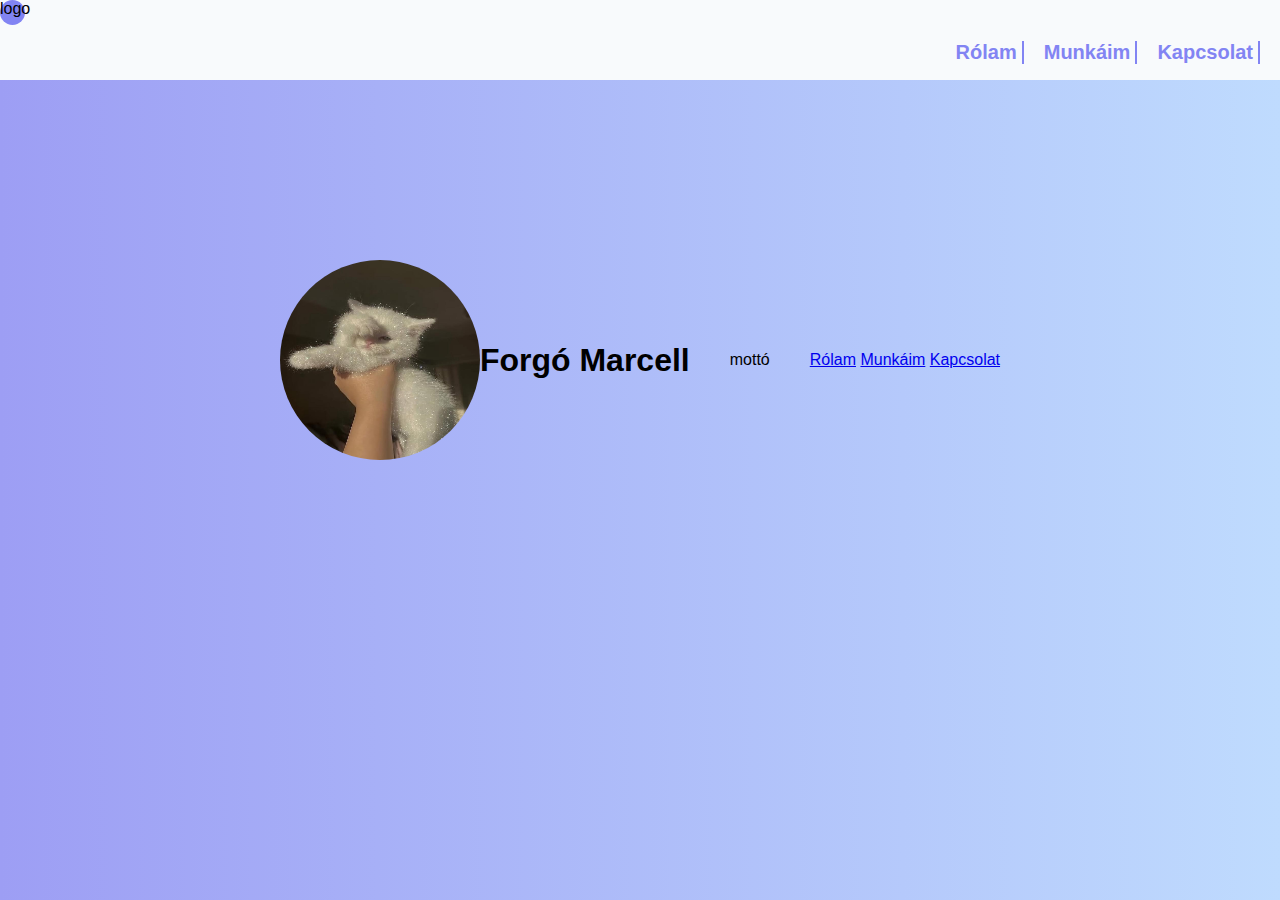
==== portfolio_forras.html @ 94f9a4eb "first commit" ====
<!DOCTYPE html>
<html lang="en">
<head>
    <meta charset="UTF-8">
    <meta name="viewport" content="width=device-width, initial-scale=1.0">
    <title>Portfolió</title>
    <link rel="stylesheet" href="style.css">
</head>
<body>
    <div class="container">
        <nav>
            <div class="logo" >logo</div>
            <ul>
                <li><a class="headAnch" href="#about">Rólam</a></li>
                <li><a class="headAnch" href="#work">Munkáim</a></li>
                <li><a class="headAnch" href="#contact">Kapcsolat</a></li>
            </ul>
        </nav>
    
        <!--hero section-->
        <section class="mainContent">  
            <img src="0.jpg" class="pfp" alt="saját fotó">  
            <h1>Forgó Marcell</h1>
            <blockquote>mottó</blockquote>
            <div >
                <a href="#work" class="btn">Rólam</a>
                <a href="#work" class="btn">Munkáim</a>
                <a href="#work" class="btn">Kapcsolat</a>
            </div>     
        </section>
    </div>
</body>
</html>
---- style.css ----
*{
    box-sizing: border-box;
    font-family: sans-serif;
}
body{
    margin: 0;
    padding: 0;
    background-image: linear-gradient(to right, rgb(157, 158, 244), rgb(191, 219, 254)); /* from-indigo-500, via-indigo-200, to-indigo-700 */
    background-repeat: no-repeat;
    min-height: 100vh;
}
nav{
    position: fixed;
    top: 0;
    width: 100%;
    background-color: rgb(248, 250, 252);
}

.log{
    width: 20%;
    display: flex;
}

ul{
    background: rgb(248, 250, 252);
    width: 100vw;
    display: flex;
    flex-direction: row;
    flex-wrap: wrap;
    gap: 20px;
    padding-right: 20px;
    justify-content: flex-end;
}

li{
    list-style: none;
    display: flex;
    
}

.headAnch{
    border-right: 2px solid rgb(130, 132, 243);
    padding-right: 5px;
    font-size: 20px;
    text-decoration: none;
    color: rgb(130, 132, 243);
    font-weight: bold;
}

.headAnch:hover{
    color: rgb(104, 106, 240);
    transition: 0.25s;
    transform: scale(1.15);
    text-decoration: underline;
}

.logo{
    background-color: rgb(130, 132, 243);
    border-radius: 50%;
    height: 25px;
    width: 25px;
    margin: auto 0px auto 0px;
}

.mainContent{
    display: flex;
    align-items: center;
    justify-content: center;
    min-height: 80vh;
}

.pfp{
    height: 200px;
    width: 200px;
    border-radius: 50%;
    background-repeat: no-repeat;
    background-size: cover;
    background-position: center;
}
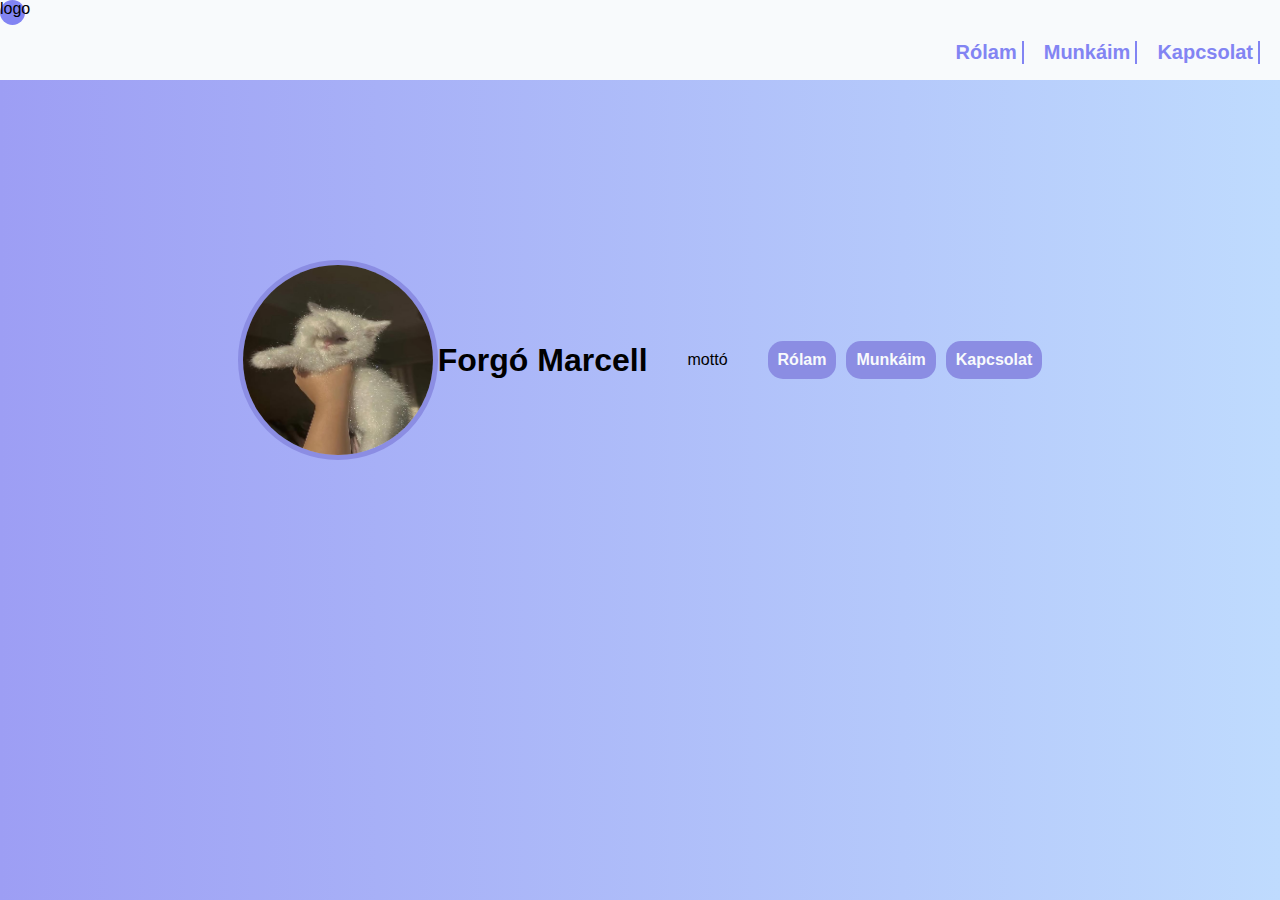
==== commit 99c7340f: "buttons updated" ====
--- a/portfolio_forras.html
+++ b/portfolio_forras.html
@@ -22,7 +22,7 @@
             <img src="0.jpg" class="pfp" alt="saját fotó">  
             <h1>Forgó Marcell</h1>
             <blockquote>mottó</blockquote>
-            <div >
+            <div class="btnHolder">
                 <a href="#work" class="btn">Rólam</a>
                 <a href="#work" class="btn">Munkáim</a>
                 <a href="#work" class="btn">Kapcsolat</a>
--- a/style.css
+++ b/style.css
@@ -50,7 +50,7 @@
 .headAnch:hover{
     color: rgb(104, 106, 240);
     transition: 0.25s;
-    transform: scale(1.15);
+    transform: scale(1.20);
     text-decoration: underline;
 }
 
@@ -70,10 +70,37 @@
 }
 
 .pfp{
-    height: 200px;
-    width: 200px;
+    min-height: 200px;
+    min-width: 200px;
+    max-height: 200px;
+    max-width: 200px;
     border-radius: 50%;
     background-repeat: no-repeat;
     background-size: cover;
     background-position: center;
+    border: 5px solid rgb(139, 141, 227);
+}
+
+.btnHolder{
+    display: flex;
+    gap: 10px;
+}
+
+.btn{
+    background-color: rgb(139, 141, 227);
+    padding: 10px;
+    border-radius: 15px;
+    text-decoration: none;
+    font-weight: bold;
+    color: rgb(248, 250, 252);
+    display: block;
+}
+
+.btn:hover{
+    background-color: #fff;
+    text-decoration: underline;
+    color: rgb(130, 132, 243);
+    transition: 0.25s;
+    transform: scale(1.2);
+    
 }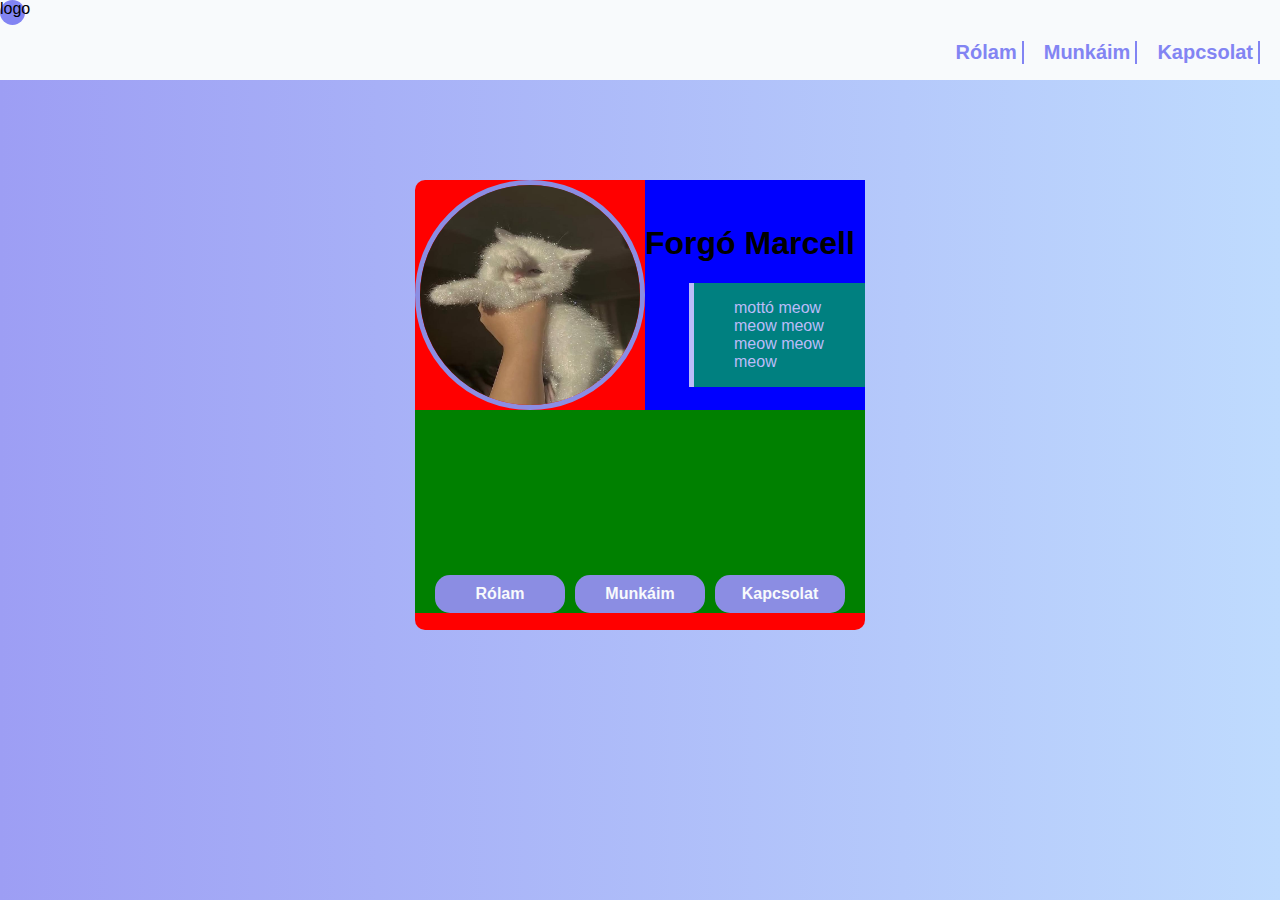
==== commit 90b3e526: "profile and buttons updated" ====
--- a/portfolio_forras.html
+++ b/portfolio_forras.html
@@ -18,15 +18,27 @@
         </nav>
     
         <!--hero section-->
-        <section class="mainContent">  
-            <img src="0.jpg" class="pfp" alt="saját fotó">  
-            <h1>Forgó Marcell</h1>
-            <blockquote>mottó</blockquote>
-            <div class="btnHolder">
-                <a href="#work" class="btn">Rólam</a>
-                <a href="#work" class="btn">Munkáim</a>
-                <a href="#work" class="btn">Kapcsolat</a>
-            </div>     
+        <section class="mainContent"> 
+            <div class="homeContainer">
+                <div class="hcTop">
+                    <div class="hc1">
+                        <img src="0.jpg" class="pfp" alt="saját fotó">  
+                    </div>
+                    <div class="hc2">
+                        <h1>Forgó Marcell</h1>
+                        <div class="motto">
+                            <blockquote>mottó meow meow meow meow meow meow</blockquote>
+
+                        </div>
+                    </div>
+                    <div class="btnHolder">
+                        <a href="#work" class="btn">Rólam</a>
+                        <a href="#work" class="btn">Munkáim</a>
+                        <a href="#work" class="btn">Kapcsolat</a>
+                    </div> 
+                </div>
+            </div> 
+    
         </section>
     </div>
 </body>
--- a/style.css
+++ b/style.css
@@ -66,14 +66,14 @@
     display: flex;
     align-items: center;
     justify-content: center;
-    min-height: 80vh;
+    min-height: 90vh;
 }
 
 .pfp{
-    min-height: 200px;
-    min-width: 200px;
-    max-height: 200px;
-    max-width: 200px;
+    min-height: 230px;
+    min-width: 230px;
+    max-height: 230px;
+    max-width: 230px;
     border-radius: 50%;
     background-repeat: no-repeat;
     background-size: cover;
@@ -84,6 +84,12 @@
 .btnHolder{
     display: flex;
     gap: 10px;
+    background-color: green;
+    width: 100%;
+    align-items: end;
+    justify-content: center;
+    height: 150%;
+    flex-wrap: wrap;
 }
 
 .btn{
@@ -94,6 +100,8 @@
     font-weight: bold;
     color: rgb(248, 250, 252);
     display: block;
+    width: 130px;
+    text-align: center;
 }
 
 .btn:hover{
@@ -103,4 +111,50 @@
     transition: 0.25s;
     transform: scale(1.2);
     
+}
+
+.homeContainer{
+    background-color: red;
+    display: flex;
+    flex-direction: column;
+    gap: 5px;
+    height: 450px;
+    width: 450px;
+    border-radius: 10px;
+
+}
+
+
+.hcTop{
+    display: flex;
+    height: 30%;
+    flex-wrap: wrap;
+    width: 100%;
+}
+
+.hc1{
+    flex: 1;
+    display: flex;
+    align-items: center;
+    justify-content: center;
+}
+
+.hc2{
+    flex: 1;
+    display: flex;
+    flex-direction: column;
+    justify-content: center;
+    background-color: blue;
+    
+}
+
+.motto{
+    background-color: teal;
+    display: flex;
+    align-items: end;
+    justify-content: end;
+    width: 80%;
+    align-self: flex-end;
+    border-left:rgb(187, 188, 248) 5px solid;
+    color: rgb(187, 188, 248);
 }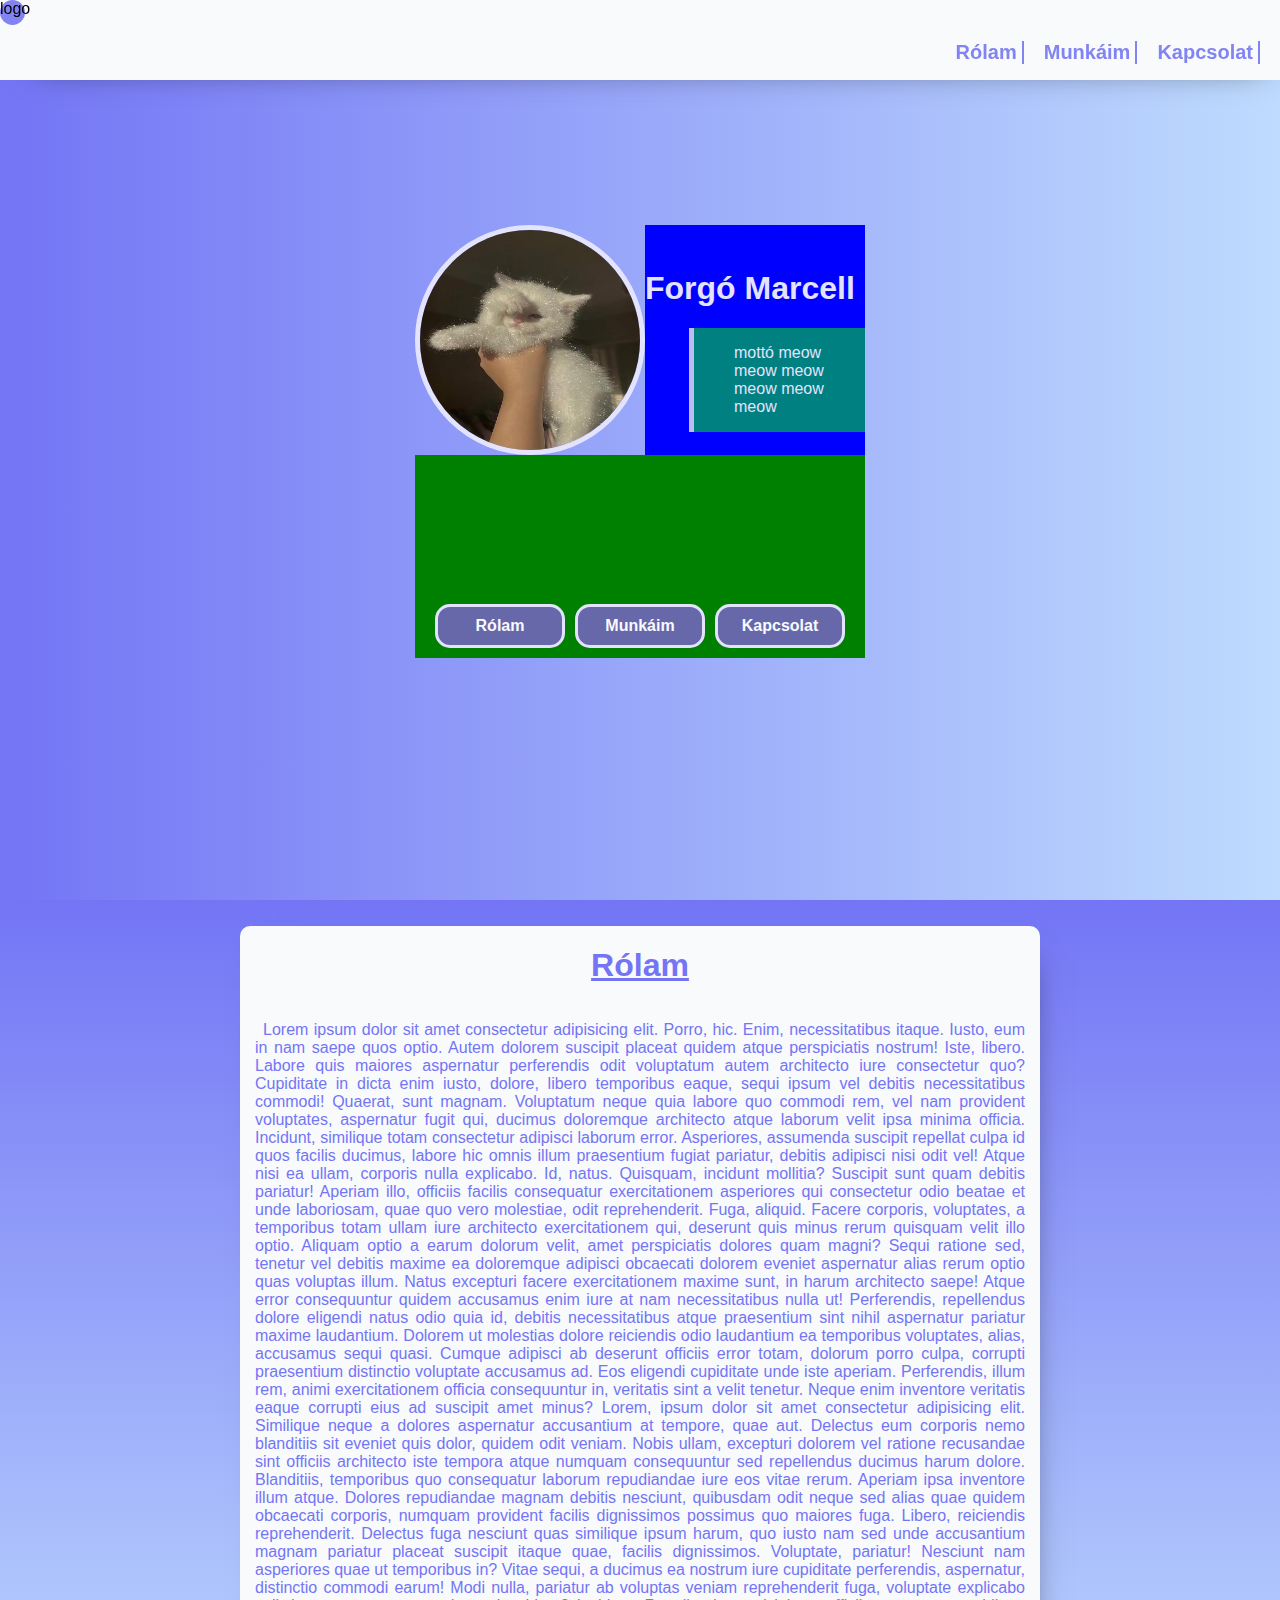
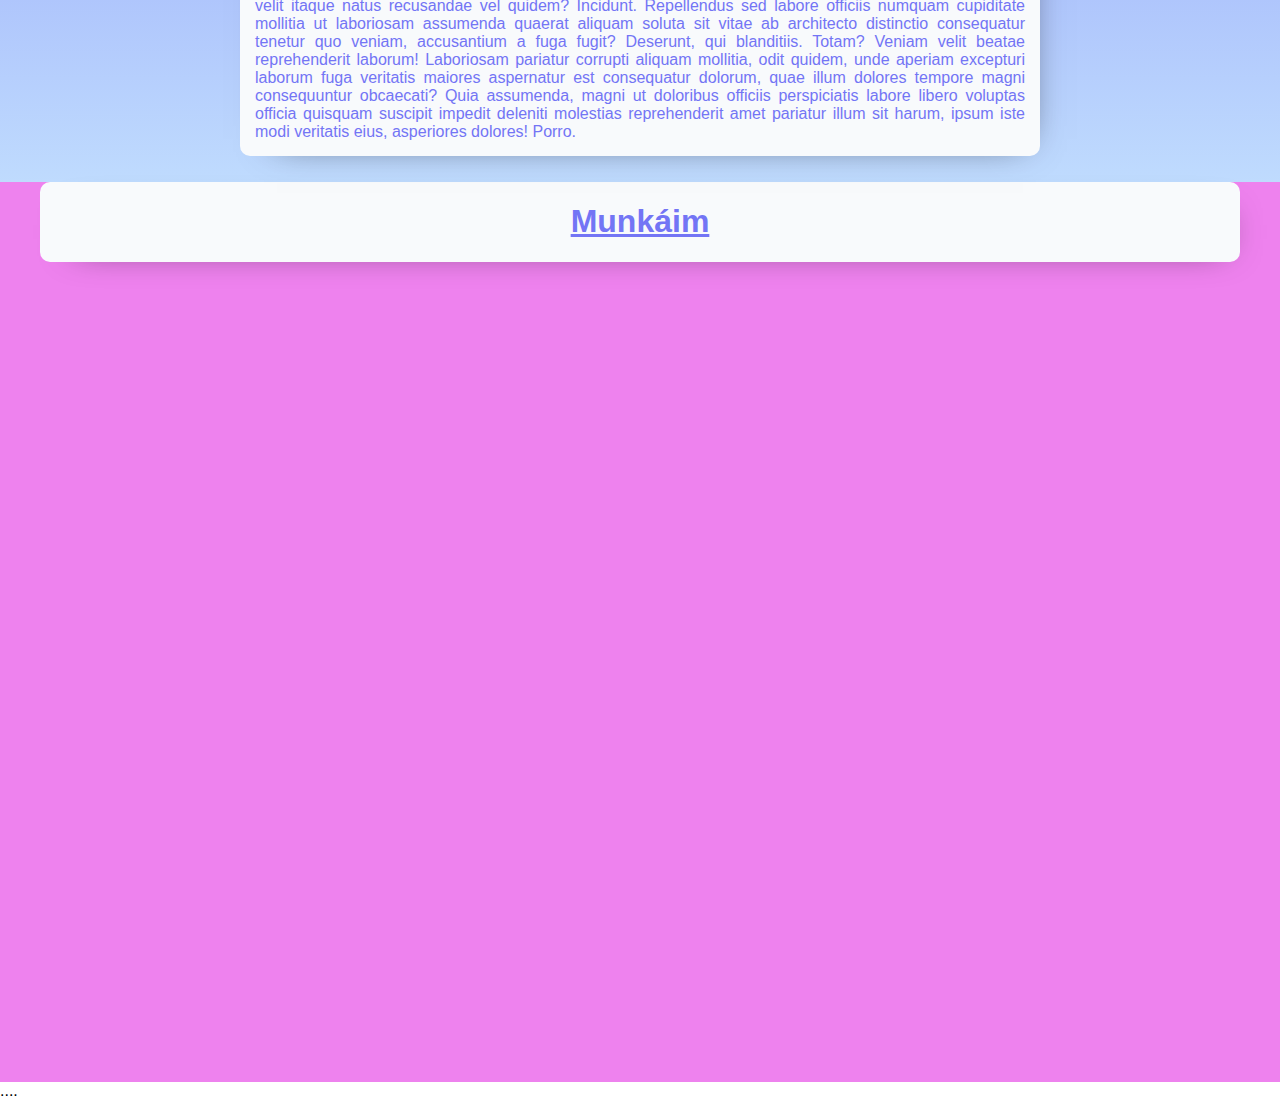
==== commit c9883c3a: "hero section updated, main script written" ====
--- a/portfolio_forras.html
+++ b/portfolio_forras.html
@@ -5,16 +5,18 @@
     <meta name="viewport" content="width=device-width, initial-scale=1.0">
     <title>Portfolió</title>
     <link rel="stylesheet" href="style.css">
+    <script src="getData.js"></script>
+    <script src="main.js"></script>
 </head>
 <body>
     <div class="container">
         <nav>
             <div class="logo" >logo</div>
-            <ul>
-                <li><a class="headAnch" href="#about">Rólam</a></li>
-                <li><a class="headAnch" href="#work">Munkáim</a></li>
-                <li><a class="headAnch" href="#contact">Kapcsolat</a></li>
-            </ul>
+            <ol class="headUl">
+                <li class="headAnchli"><a class="headAnch" href="#about">Rólam</a></li>
+                <li class="headAnchli"><a class="headAnch" href="#work">Munkáim</a></li>
+                <li class="headAnchli"><a class="headAnch" href="#contact">Kapcsolat</a></li>
+            </ol>
         </nav>
     
         <!--hero section-->
@@ -32,14 +34,58 @@
                         </div>
                     </div>
                     <div class="btnHolder">
-                        <a href="#work" class="btn">Rólam</a>
+                        <a href="#about" class="btn">Rólam</a>
                         <a href="#work" class="btn">Munkáim</a>
                         <a href="#work" class="btn">Kapcsolat</a>
                     </div> 
                 </div>
             </div> 
+        </section>
+        		
+		 <!--about section-->
+         <section id="about">
+            <div class="aboutHolder">
+            <div class="aboutTop">
+                <h1>Rólam</h1>
+            </div>
+            <div class="aboutContent">
+                Lorem ipsum dolor sit amet consectetur adipisicing elit. Porro, hic. Enim, necessitatibus itaque. Iusto, eum in nam saepe quos optio. Autem dolorem suscipit placeat quidem atque perspiciatis nostrum! Iste, libero.
+                Labore quis maiores aspernatur perferendis odit voluptatum autem architecto iure consectetur quo? Cupiditate in dicta enim iusto, dolore, libero temporibus eaque, sequi ipsum vel debitis necessitatibus commodi! Quaerat, sunt magnam.
+                Voluptatum neque quia labore quo commodi rem, vel nam provident voluptates, aspernatur fugit qui, ducimus doloremque architecto atque laborum velit ipsa minima officia. Incidunt, similique totam consectetur adipisci laborum error.
+                Asperiores, assumenda suscipit repellat culpa id quos facilis ducimus, labore hic omnis illum praesentium fugiat pariatur, debitis adipisci nisi odit vel! Atque nisi ea ullam, corporis nulla explicabo. Id, natus.
+                Quisquam, incidunt mollitia? Suscipit sunt quam debitis pariatur! Aperiam illo, officiis facilis consequatur exercitationem asperiores qui consectetur odio beatae et unde laboriosam, quae quo vero molestiae, odit reprehenderit. Fuga, aliquid.
+                Facere corporis, voluptates, a temporibus totam ullam iure architecto exercitationem qui, deserunt quis minus rerum quisquam velit illo optio. Aliquam optio a earum dolorum velit, amet perspiciatis dolores quam magni?
+                Sequi ratione sed, tenetur vel debitis maxime ea doloremque adipisci obcaecati dolorem eveniet aspernatur alias rerum optio quas voluptas illum. Natus excepturi facere exercitationem maxime sunt, in harum architecto saepe!
+                Atque error consequuntur quidem accusamus enim iure at nam necessitatibus nulla ut! Perferendis, repellendus dolore eligendi natus odio quia id, debitis necessitatibus atque praesentium sint nihil aspernatur pariatur maxime laudantium.
+                Dolorem ut molestias dolore reiciendis odio laudantium ea temporibus voluptates, alias, accusamus sequi quasi. Cumque adipisci ab deserunt officiis error totam, dolorum porro culpa, corrupti praesentium distinctio voluptate accusamus ad.
+                Eos eligendi cupiditate unde iste aperiam. Perferendis, illum rem, animi exercitationem officia consequuntur in, veritatis sint a velit tenetur. Neque enim inventore veritatis eaque corrupti eius ad suscipit amet minus?
+                Lorem, ipsum dolor sit amet consectetur adipisicing elit. Similique neque a dolores aspernatur accusantium at tempore, quae aut. Delectus eum corporis nemo blanditiis sit eveniet quis dolor, quidem odit veniam.
+                Nobis ullam, excepturi dolorem vel ratione recusandae sint officiis architecto iste tempora atque numquam consequuntur sed repellendus ducimus harum dolore. Blanditiis, temporibus quo consequatur laborum repudiandae iure eos vitae rerum.
+                Aperiam ipsa inventore illum atque. Dolores repudiandae magnam debitis nesciunt, quibusdam odit neque sed alias quae quidem obcaecati corporis, numquam provident facilis dignissimos possimus quo maiores fuga. Libero, reiciendis reprehenderit.
+                Delectus fuga nesciunt quas similique ipsum harum, quo iusto nam sed unde accusantium magnam pariatur placeat suscipit itaque quae, facilis dignissimos. Voluptate, pariatur! Nesciunt nam asperiores quae ut temporibus in?
+                Vitae sequi, a ducimus ea nostrum iure cupiditate perferendis, aspernatur, distinctio commodi earum! Modi nulla, pariatur ab voluptas veniam reprehenderit fuga, voluptate explicabo velit itaque natus recusandae vel quidem? Incidunt.
+                Repellendus sed labore officiis numquam cupiditate mollitia ut laboriosam assumenda quaerat aliquam soluta sit vitae ab architecto distinctio consequatur tenetur quo veniam, accusantium a fuga fugit? Deserunt, qui blanditiis. Totam?
+                Veniam velit beatae reprehenderit laborum! Laboriosam pariatur corrupti aliquam mollitia, odit quidem, unde aperiam excepturi laborum fuga veritatis maiores aspernatur est consequatur dolorum, quae illum dolores tempore magni consequuntur obcaecati?
+                Quia assumenda, magni ut doloribus officiis perspiciatis labore libero voluptas officia quisquam suscipit impedit deleniti molestias reprehenderit amet pariatur illum sit harum, ipsum iste modi veritatis eius, asperiores dolores! Porro.
+            </div>
+        </div>    
+        </section>
+        
+        <!--work section-->
+        <section id="work"> 
+            <div class="workHolder">
+                <div class="workTop">
+                    <h1>Munkáim</h1>
+                </div>
+
+            </div>
+        </section>
+        
+        <!--contact section-->
+        <section id="contact"> 
+                ....
+        </section>
     
-        </section>
     </div>
 </body>
 </html>--- a/style.css
+++ b/style.css
@@ -5,7 +5,6 @@
 body{
     margin: 0;
     padding: 0;
-    background-image: linear-gradient(to right, rgb(157, 158, 244), rgb(191, 219, 254)); /* from-indigo-500, via-indigo-200, to-indigo-700 */
     background-repeat: no-repeat;
     min-height: 100vh;
 }
@@ -14,6 +13,9 @@
     top: 0;
     width: 100%;
     background-color: rgb(248, 250, 252);
+    -webkit-box-shadow: 10px 10px 36px -27px rgba(0,0,0,0.75);
+-moz-box-shadow: 10px 10px 36px -27px rgba(0,0,0,0.75);
+box-shadow: 10px 10px 36px -27px rgba(0,0,0,0.75);
 }
 
 .log{
@@ -21,7 +23,7 @@
     display: flex;
 }
 
-ul{
+ol{
     background: rgb(248, 250, 252);
     width: 100vw;
     display: flex;
@@ -32,7 +34,7 @@
     justify-content: flex-end;
 }
 
-li{
+.headAnchli{
     list-style: none;
     display: flex;
     
@@ -45,6 +47,9 @@
     text-decoration: none;
     color: rgb(130, 132, 243);
     font-weight: bold;
+    list-style: none;
+    display: flex;
+    
 }
 
 .headAnch:hover{
@@ -66,7 +71,8 @@
     display: flex;
     align-items: center;
     justify-content: center;
-    min-height: 90vh;
+    min-height: 100vh;
+    background-image: linear-gradient(to right, rgb(115, 117, 245), rgb(191, 219, 254)); /* from-indigo-500, via-indigo-200, to-indigo-700 */
 }
 
 .pfp{
@@ -78,13 +84,14 @@
     background-repeat: no-repeat;
     background-size: cover;
     background-position: center;
-    border: 5px solid rgb(139, 141, 227);
+    border: 5px solid rgb(227, 227, 254);
 }
 
 .btnHolder{
     display: flex;
     gap: 10px;
     background-color: green;
+    padding-bottom: 10px;
     width: 100%;
     align-items: end;
     justify-content: center;
@@ -93,7 +100,7 @@
 }
 
 .btn{
-    background-color: rgb(139, 141, 227);
+    background-color: rgb(103, 104, 170);
     padding: 10px;
     border-radius: 15px;
     text-decoration: none;
@@ -102,19 +109,19 @@
     display: block;
     width: 130px;
     text-align: center;
+    border: 3px solid rgb(227, 227, 254);
 }
 
 .btn:hover{
-    background-color: #fff;
+    background-color: rgb(227, 227, 254);
     text-decoration: underline;
     color: rgb(130, 132, 243);
     transition: 0.25s;
     transform: scale(1.2);
-    
+    border: 3px solid rgb(130, 132, 243);
 }
 
 .homeContainer{
-    background-color: red;
     display: flex;
     flex-direction: column;
     gap: 5px;
@@ -145,7 +152,7 @@
     flex-direction: column;
     justify-content: center;
     background-color: blue;
-    
+    color: rgb(227, 227, 254);
 }
 
 .motto{
@@ -156,5 +163,159 @@
     width: 80%;
     align-self: flex-end;
     border-left:rgb(187, 188, 248) 5px solid;
-    color: rgb(187, 188, 248);
+    color: rgb(227, 227, 254);
+}
+
+#about{  
+    background-image: linear-gradient( rgb(115, 117, 245), rgb(191, 219, 254));
+    padding: 10px;
+    display: flex;
+    align-items: center;
+    justify-content: center;
+}
+
+.aboutHolder{
+    display: flex;
+    flex-direction: column;
+    margin: 1rem auto;  
+    max-width: 800px;
+    background-color: rgb(248, 250, 252);
+    -webkit-box-shadow: 10px 10px 36px -27px rgba(0,0,0,0.75);
+    -moz-box-shadow: 10px 10px 36px -27px rgba(0,0,0,0.75);
+    box-shadow: 10px 10px 36px -27px rgba(0,0,0,0.75);
+    border-radius: 10px;
+}
+
+.aboutTop{
+    text-align: center;
+    max-width: 800px;
+    color: rgb(115, 117, 245);
+    text-decoration: underline;
+    font-size: 1rem;
+}
+
+.aboutContent{
+    text-align: justify;
+    text-indent: 8px;
+    color: rgb(115, 117, 245);
+    padding: 15px;
+    font-size: 1rem;
+}
+
+html{
+    scroll-behavior: smooth;
+}
+
+#work{
+    background-color: violet;
+    min-height: 100vh;
+}
+
+.workContent{
+    text-align: justify;
+    text-indent: 8px;
+    color: rgb(115, 117, 245);
+    padding: 15px;
+    font-size: 1rem;
+}
+
+.workHolder{
+    display: flex;
+    flex-direction: column;
+    margin: 0 auto;  
+    max-width: 1200px;
+    background-color: rgb(248, 250, 252);
+    -webkit-box-shadow: 10px 10px 36px -27px rgba(0,0,0,0.75);
+    -moz-box-shadow: 10px 10px 36px -27px rgba(0,0,0,0.75);
+    box-shadow: 10px 10px 36px -27px rgba(0,0,0,0.75);
+    border-radius: 10px;
+}
+
+.workTop{
+    text-align: center;
+    color: rgb(115, 117, 245);
+    text-decoration: underline;
+    font-size: 1rem;
+}
+
+.portfolio{
+    display: flex;
+    border: 4px solid rgb(115, 117, 245);
+    border-radius: 10px;
+}
+
+.portfolioImg{
+    display: flex;
+    flex: 1;
+    align-items: center;
+    justify-content: center;
+    padding: 15px;
+}
+
+.portfolioKep{
+    height: auto;
+    width: 100%;
+    max-height: 500px;
+    background-size: cover;
+    background-repeat: no-repeat;
+    background-position: center;
+    border-radius: 10px;
+    border: 2px solid rgb(115, 117, 245);
+}
+
+.portfolioContent{
+    display: flex;
+    flex: 1;
+    align-items: center;
+    justify-content: center;
+    flex-direction: column;
+}
+
+.portfolioTitle{
+    width: 100%;
+    border-bottom: 2px solid rgb(115, 117, 245);
+    padding-right: 15px;
+}
+
+.portfolioTopics{
+    width: 100%;
+}
+
+.portfolioTopics p{
+    text-decoration: underline;
+    font-weight: bold;
+}
+
+.portfolioLinks{
+    display: flex;
+    flex-direction: column;
+    align-items: end;
+    padding-right: 15px;
+    width: 100%;
+    gap: 7px;
+}
+
+.portfolioLinks a{
+    color:rgb(115, 117, 245) ;
+    font-size: 1rem;
+    font-weight: bold;
+}
+
+.portfolioLinks a{
+    color:rgb(115, 117, 245) ;
+    font-size: 1rem;
+    font-weight: bold;
+}
+
+.portfolioLinks a:hover{
+    color:rgb(86, 89, 246);
+    transition: 0.05s;
+    transform: scale(1.05);
+
+}
+
+@media screen and (max-width:500px) {
+    .portfolio{
+        flex-direction: column;
+    }
 }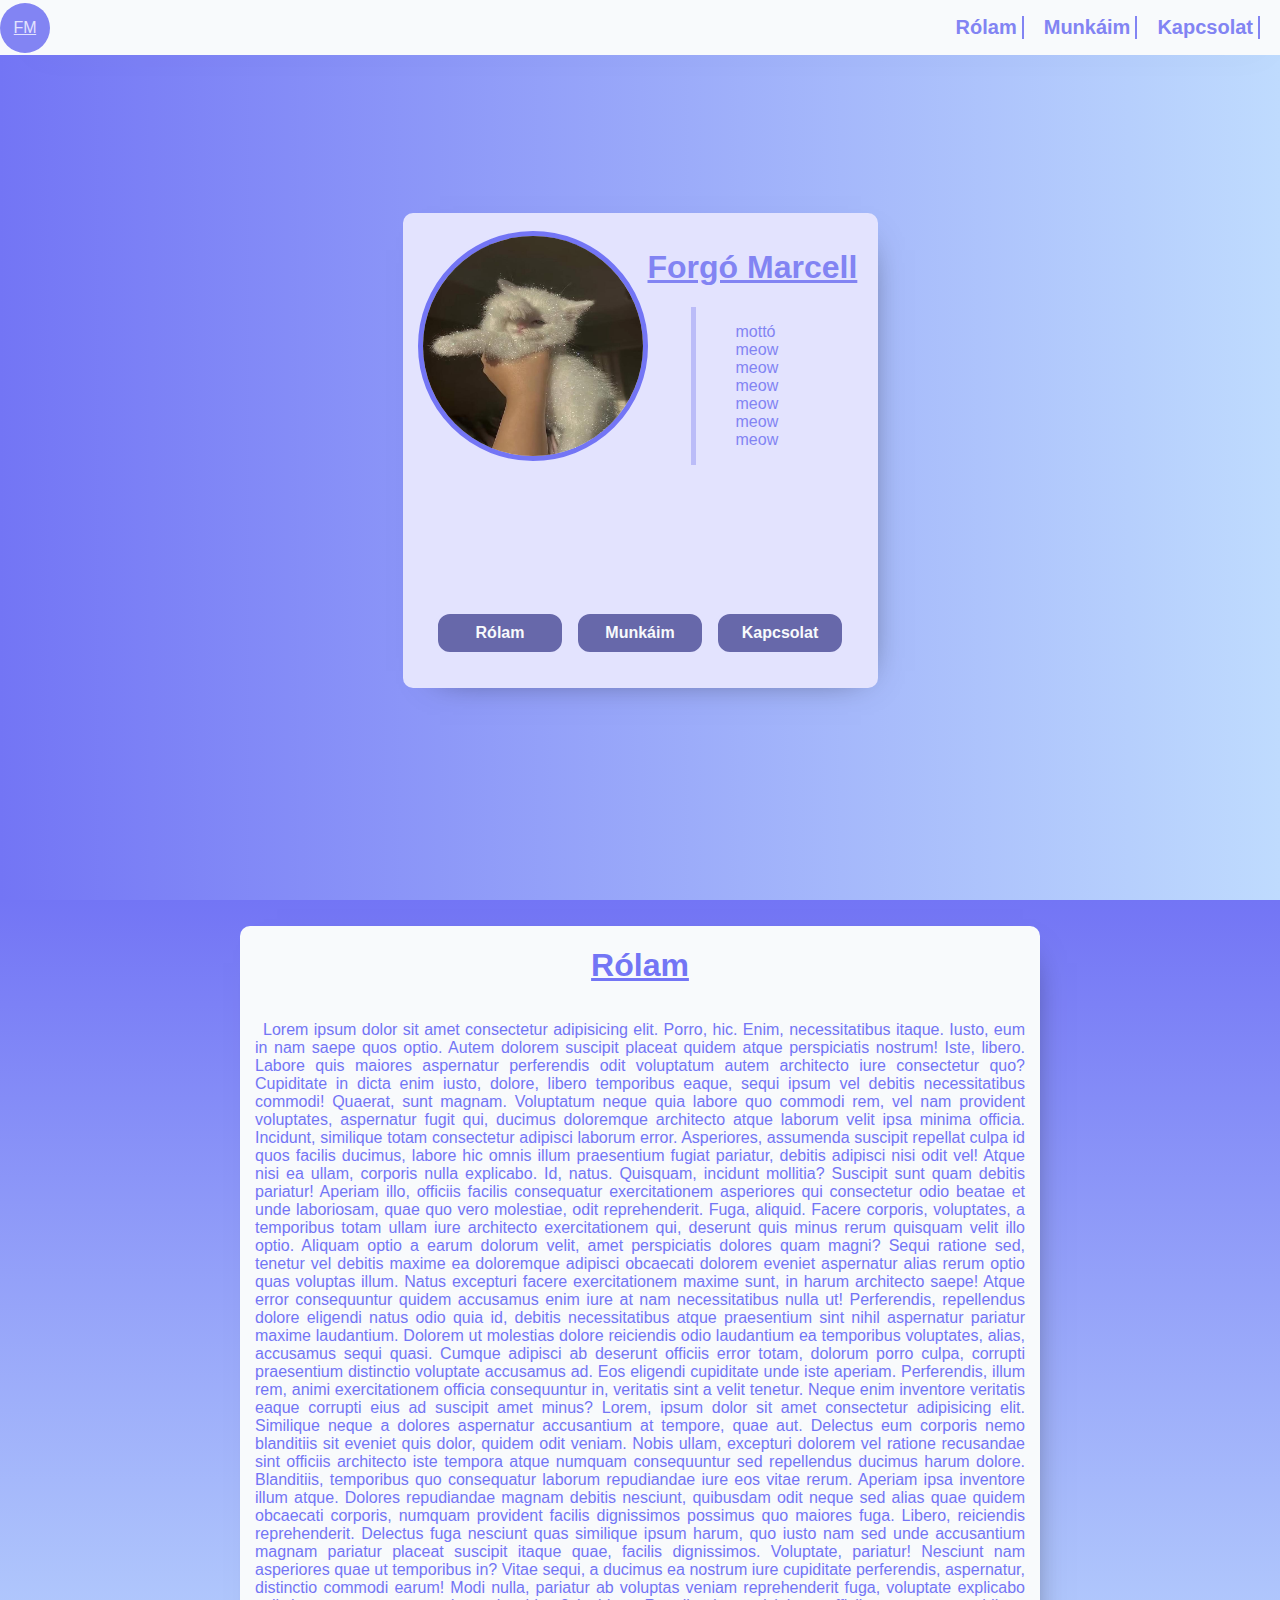
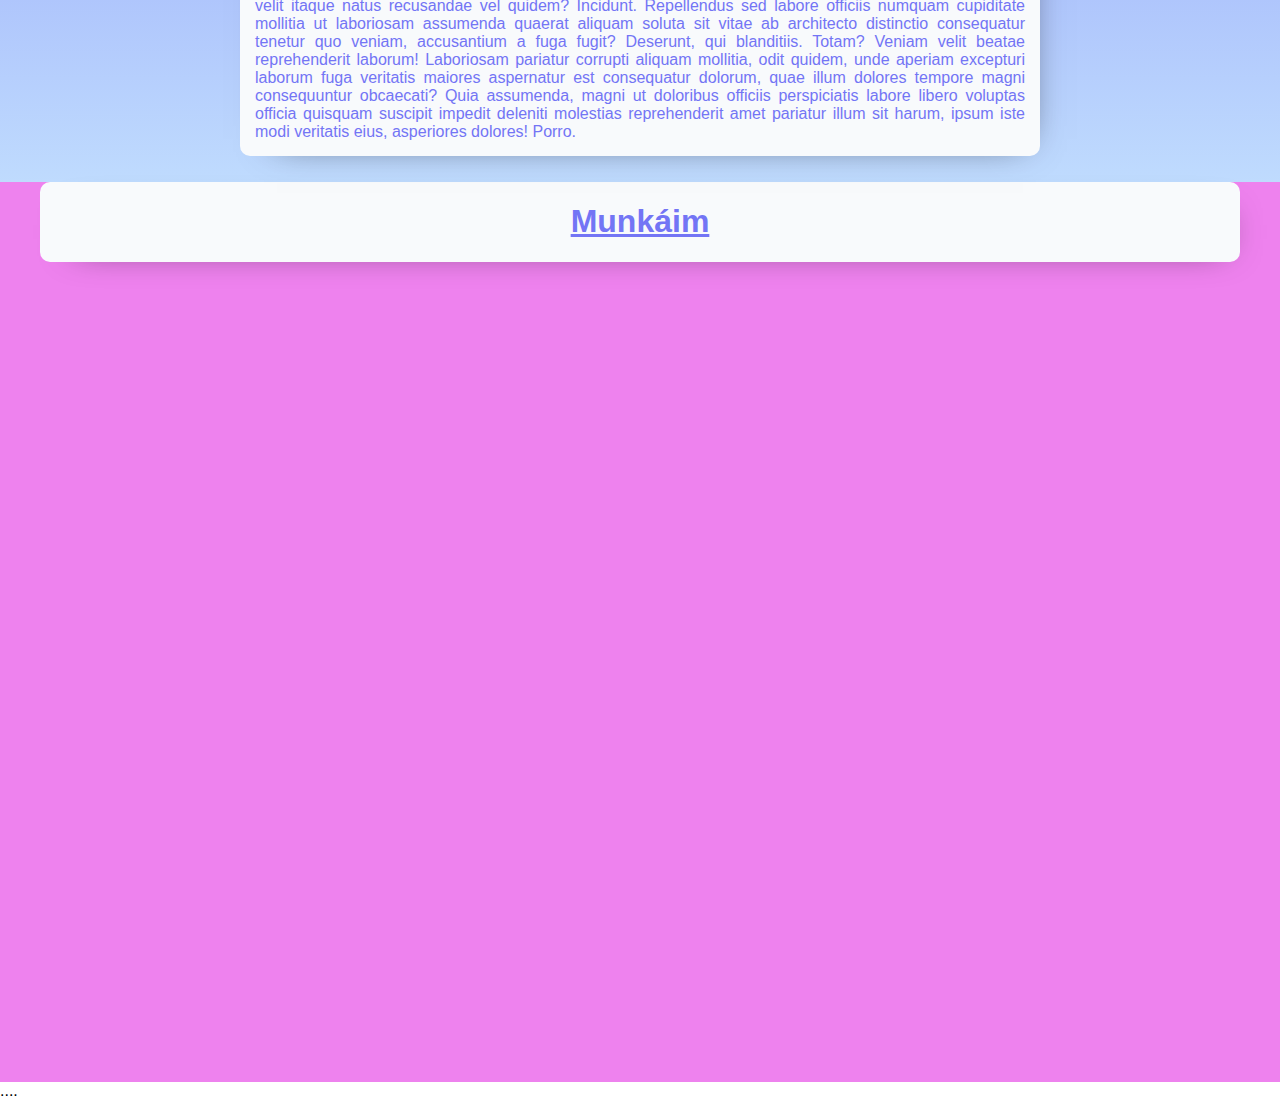
==== commit 7c93ff08: "logo and maincontent background updated" ====
--- a/portfolio_forras.html
+++ b/portfolio_forras.html
@@ -11,7 +11,7 @@
 <body>
     <div class="container">
         <nav>
-            <div class="logo" >logo</div>
+            <div class="logo" ><a href="#main"> <p>FM</p></a></div>
             <ol class="headUl">
                 <li class="headAnchli"><a class="headAnch" href="#about">Rólam</a></li>
                 <li class="headAnchli"><a class="headAnch" href="#work">Munkáim</a></li>
@@ -20,7 +20,7 @@
         </nav>
     
         <!--hero section-->
-        <section class="mainContent"> 
+        <section class="mainContent" id="main"> 
             <div class="homeContainer">
                 <div class="hcTop">
                     <div class="hc1">
--- a/style.css
+++ b/style.css
@@ -9,6 +9,7 @@
     min-height: 100vh;
 }
 nav{
+    display: flex;
     position: fixed;
     top: 0;
     width: 100%;
@@ -62,9 +63,17 @@
 .logo{
     background-color: rgb(130, 132, 243);
     border-radius: 50%;
-    height: 25px;
-    width: 25px;
+    min-height: 50px;
+    min-width: 50px;
     margin: auto 0px auto 0px;
+    display: flex;
+    align-items: center;
+    justify-content: center;
+}
+
+.logo p{
+    color:rgb(227, 227, 254);
+    text-decoration: underline;
 }
 
 .mainContent{
@@ -84,19 +93,20 @@
     background-repeat: no-repeat;
     background-size: cover;
     background-position: center;
-    border: 5px solid rgb(227, 227, 254);
+    border: 5px solid rgb(115, 117, 245);
 }
 
 .btnHolder{
     display: flex;
     gap: 10px;
-    background-color: green;
     padding-bottom: 10px;
     width: 100%;
     align-items: end;
     justify-content: center;
-    height: 150%;
+    min-height: 200px;
+    background-color: red;
     flex-wrap: wrap;
+    background-color: rgb(227, 227, 254);
 }
 
 .btn{
@@ -113,10 +123,10 @@
 }
 
 .btn:hover{
-    background-color: rgb(227, 227, 254);
+    background-color: rgb(248, 250, 252);
     text-decoration: underline;
     color: rgb(130, 132, 243);
-    transition: 0.25s;
+    transition: 0.2s;
     transform: scale(1.2);
     border: 3px solid rgb(130, 132, 243);
 }
@@ -125,10 +135,15 @@
     display: flex;
     flex-direction: column;
     gap: 5px;
-    height: 450px;
-    width: 450px;
-    border-radius: 10px;
-
+    min-height: 475px;
+    width: 475px;
+    border-radius: 10px;
+    background-color: rgb(227, 227, 254);
+    border-radius: 10px;
+    padding: 15px;
+    -webkit-box-shadow: 10px 10px 36px -27px rgba(0,0,0,0.75);
+    -moz-box-shadow: 10px 10px 36px -27px rgba(0,0,0,0.75);
+    box-shadow: 10px 10px 36px -27px rgba(0,0,0,0.75);
 }
 
 
@@ -151,19 +166,21 @@
     display: flex;
     flex-direction: column;
     justify-content: center;
-    background-color: blue;
-    color: rgb(227, 227, 254);
+    color: rgb(130, 132, 243);
+}
+
+.hc2 h1{
+    text-decoration: underline;
 }
 
 .motto{
-    background-color: teal;
     display: flex;
     align-items: end;
     justify-content: end;
     width: 80%;
     align-self: flex-end;
     border-left:rgb(187, 188, 248) 5px solid;
-    color: rgb(227, 227, 254);
+    text-decoration: none;
 }
 
 #about{  
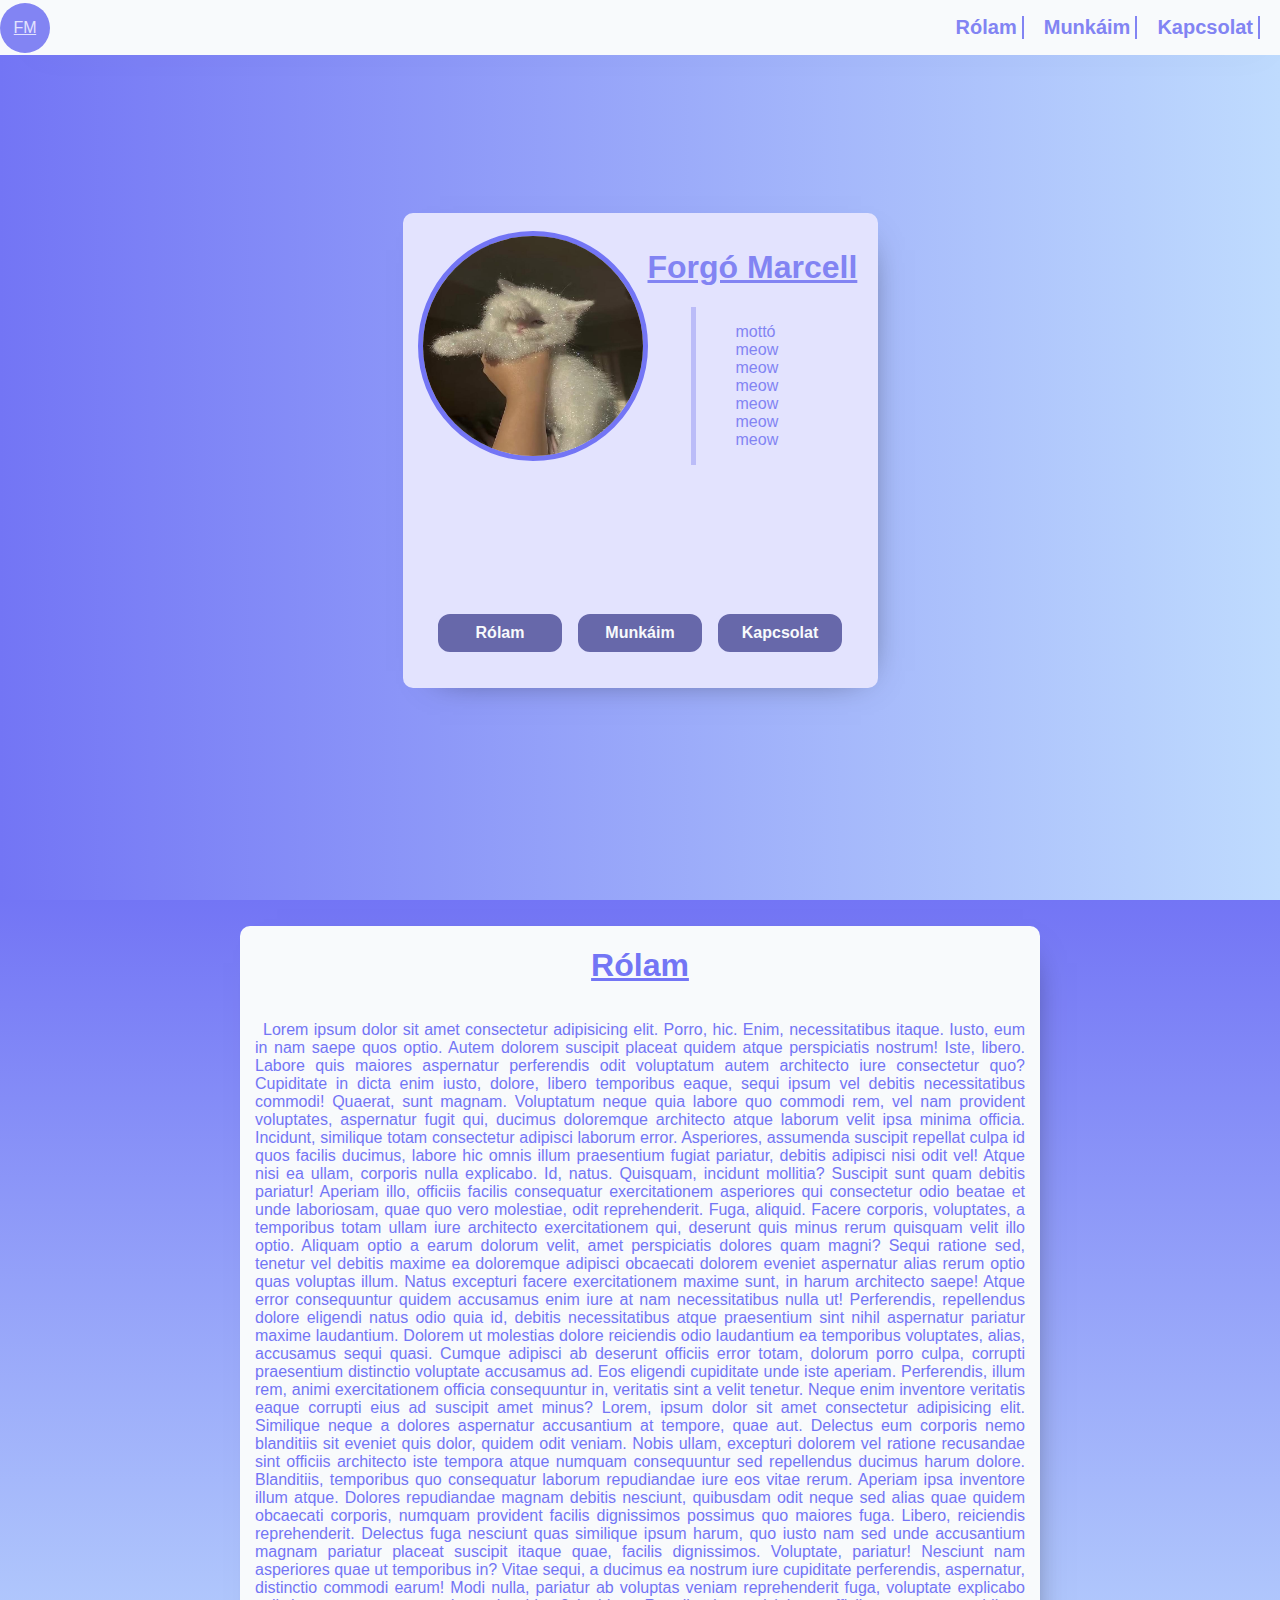
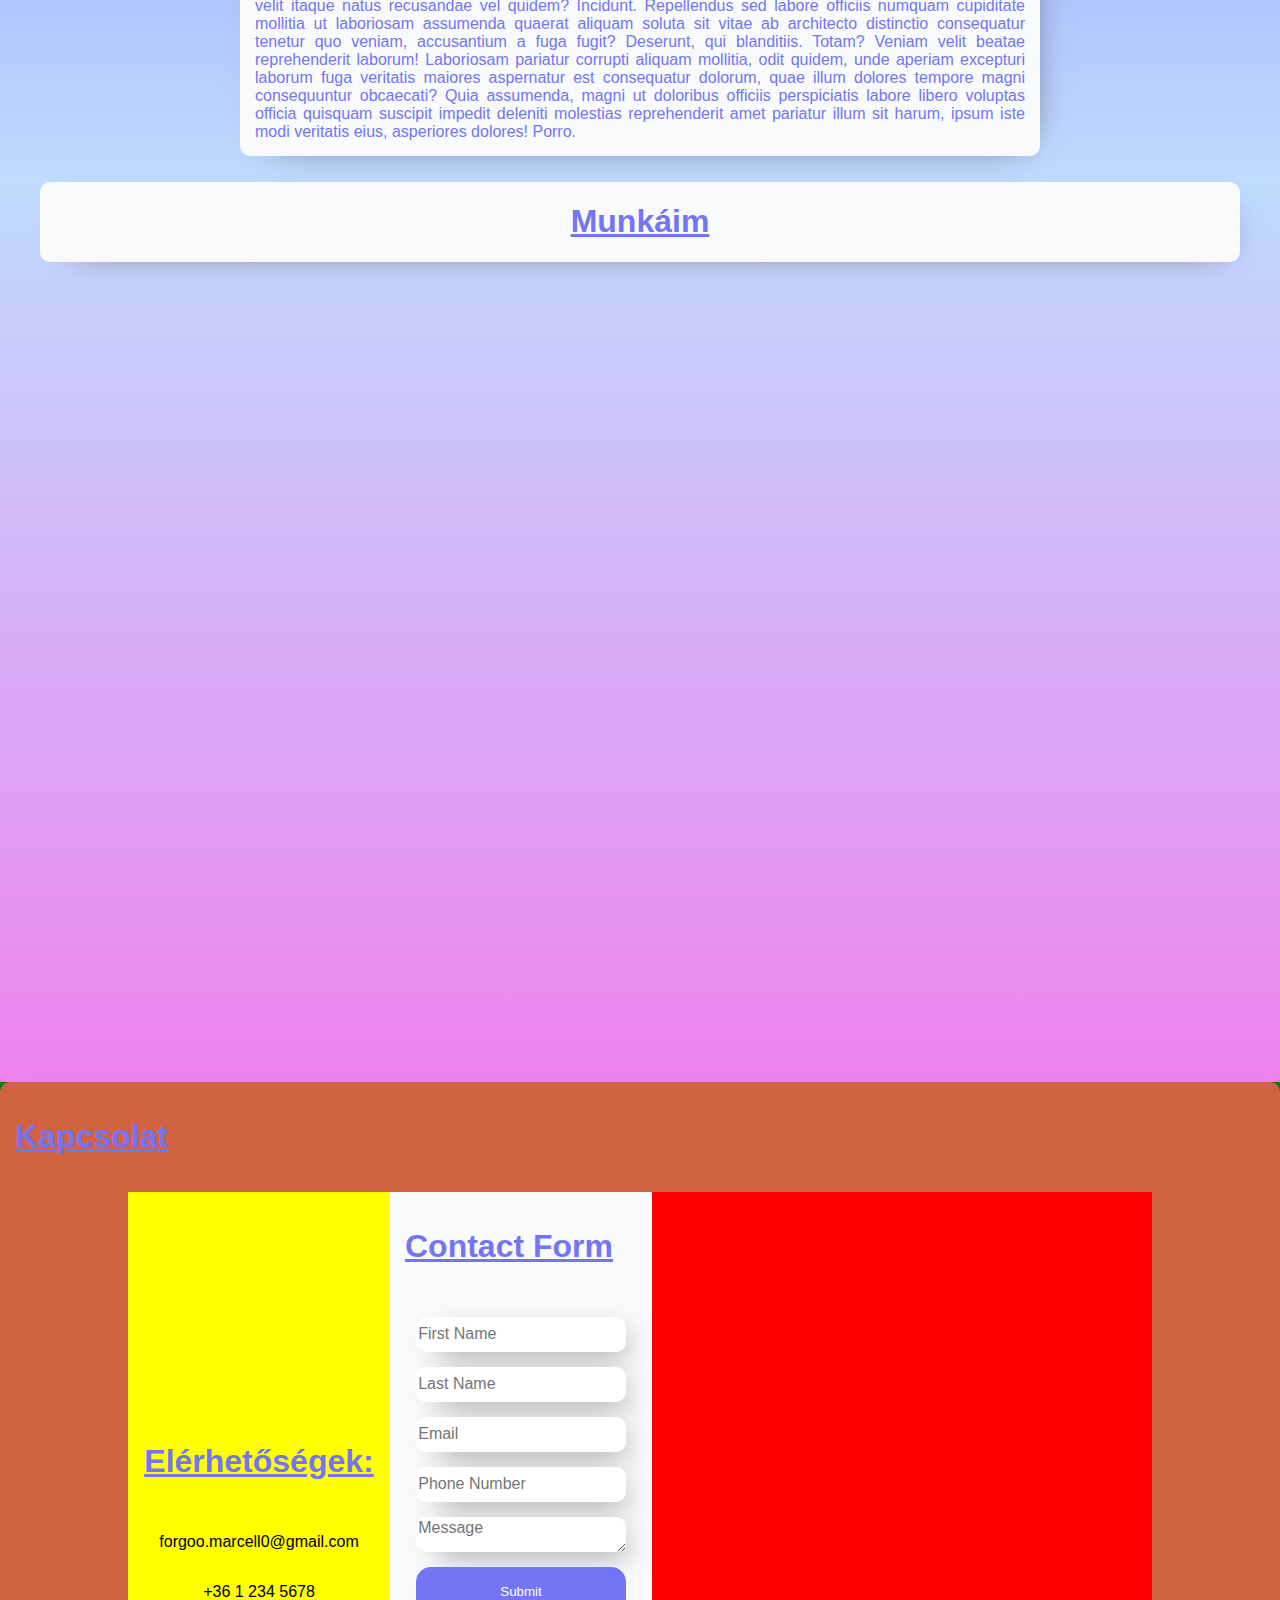
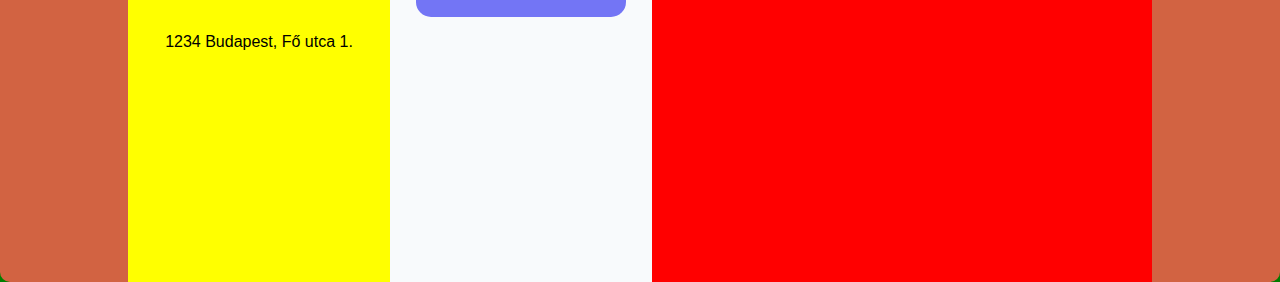
==== commit 8f4abab7: "contact seccion" ====
--- a/portfolio_forras.html
+++ b/portfolio_forras.html
@@ -83,7 +83,29 @@
         
         <!--contact section-->
         <section id="contact"> 
-                ....
+            <div class="contactHolder">
+                <h1>Kapcsolat</h1>
+                <div class="contactContent">
+                    <div class="contactContacts">
+                        <h1>Elérhetőségek:</h1>
+                        <p>forgoo.marcell0@gmail.com</p>
+                        <p>+36 1 234 5678</p>
+                        <p>1234 Budapest, Fő utca 1.</p>
+                    </div>
+                    <div class="contactForm">
+                        <h1>Contact Form</h1>
+                        <input type="text" class="contactInput" name="" placeholder="First Name" id="">
+                        <input type="text" class="contactInput" name="" placeholder="Last Name" id="">
+                        <input type="text" class="contactInput" name="" placeholder="Email" id="">
+                        <input type="text" class="contactInput" name="" placeholder="Phone Number" id="">
+                        <textarea name="" class="contactInput" placeholder="Message" id=""></textarea>
+                        <input class="submitBtn" type="submit" name="" id="">
+                    </div>
+                    <div class="contactMap">
+                        <iframe src="https://www.google.com/maps/embed?pb=!1m18!1m12!1m3!1d177.01452333395733!2d19.687591238505515!3d46.91763248692543!2m3!1f0!2f0!3f0!3m2!1i1024!2i768!4f13.1!3m3!1m2!1s0x4743da039cc46819%3A0x76e03484e50b2f33!2zS2Vjc2tlbcOpdGkgU1pDIEthbmTDsyBLw6FsbcOhbiBUZWNobmlrdW0!5e0!3m2!1shu!2shu!4v1742823980137!5m2!1shu!2shu" width="600" height="450" style="border:0;" allowfullscreen="" loading="lazy" referrerpolicy="no-referrer-when-downgrade"></iframe>
+                    </div>
+                </div>
+            </div>
         </section>
     
     </div>
--- a/style.css
+++ b/style.css
@@ -225,6 +225,8 @@
 
 #work{
     background-color: violet;
+        background-image: linear-gradient( rgb(191, 219, 254),violet);
+
     min-height: 100vh;
 }
 
@@ -335,4 +337,112 @@
     .portfolio{
         flex-direction: column;
     }
+}
+
+#contact{
+    background-color: green;
+}
+
+.contactHolder{
+    display: flex;
+    flex-direction: column;
+    margin: 0 auto;  
+    max-width: 100%;
+    height: 800px;
+    background-color: rgb(210, 99, 66);
+    -webkit-box-shadow: 10px 10px 36px -27px rgba(0,0,0,0.75);
+    -moz-box-shadow: 10px 10px 36px -27px rgba(0,0,0,0.75);
+    box-shadow: 10px 10px 36px -27px rgba(0,0,0,0.75);
+    border-radius: 10px;
+}
+
+.contactHolder h1{
+    padding: 15px;
+    color: rgb(115, 117, 245);
+    text-decoration: underline;
+    font-size: 2rem;
+    gap: 5px;
+}
+
+.contactContent{
+    display: flex;
+    width: 80%;
+    margin: 0 auto;
+    background-color: rgb(209, 209, 209);
+    height: 100%;
+    flex-wrap: wrap;
+}
+
+.contactContacts {
+    background-color: yellow;
+    display: flex;
+    flex-direction: column;
+    flex: 1;
+    align-items: center;
+    justify-content: center;
+}
+
+.contactForm{
+    display: flex;
+    background-color: rgb(248, 250, 252);
+    flex-direction: column;
+    gap:15px;
+    flex: 1;
+
+}
+
+.contactInput{
+    height: 35px;
+    border-radius: 10px;
+    width: 80%;
+    margin: 0 auto;
+    font-size: 1rem;
+    -webkit-box-shadow: 11px 10px 31px -12px rgba(0,0,0,0.75);
+-moz-box-shadow: 11px 10px 31px -12px rgba(0,0,0,0.75);
+box-shadow: 11px 10px 31px -12px rgba(0,0,0,0.75);
+    border: none;
+}
+
+.contactInput textarea{
+    height: 200px;
+    width: 90%;
+    border-radius: 10px;
+    margin: 0 auto;
+    -webkit-box-shadow: 11px 10px 31px -12px rgba(0,0,0,0.75);
+-moz-box-shadow: 11px 10px 31px -12px rgba(0,0,0,0.75);
+box-shadow: 11px 10px 31px -12px rgba(0,0,0,0.75);
+}
+
+.contactMap{
+    display: flex;
+    background-color: red;
+    flex-direction: column;
+    align-items: center;
+    justify-content: center;
+    flex: 1;
+
+}
+
+.submitBtn{
+    background-color: rgb(115, 117, 245) ;
+    width: 80%;
+    height: 50px;
+    margin: 0 auto;
+    color: white;
+    border-radius: 15px;
+    border: none;
+}
+
+.submitBtn:hover{
+    background:rgb(86, 89, 246);
+    transition: 0.25s;
+    transform: scale(1.05);
+    border: none;
+}
+
+.contactMap iframe{
+    display: flex;
+    max-width: 500px;
+    min-width: 150px;
+    height: 100%;
 }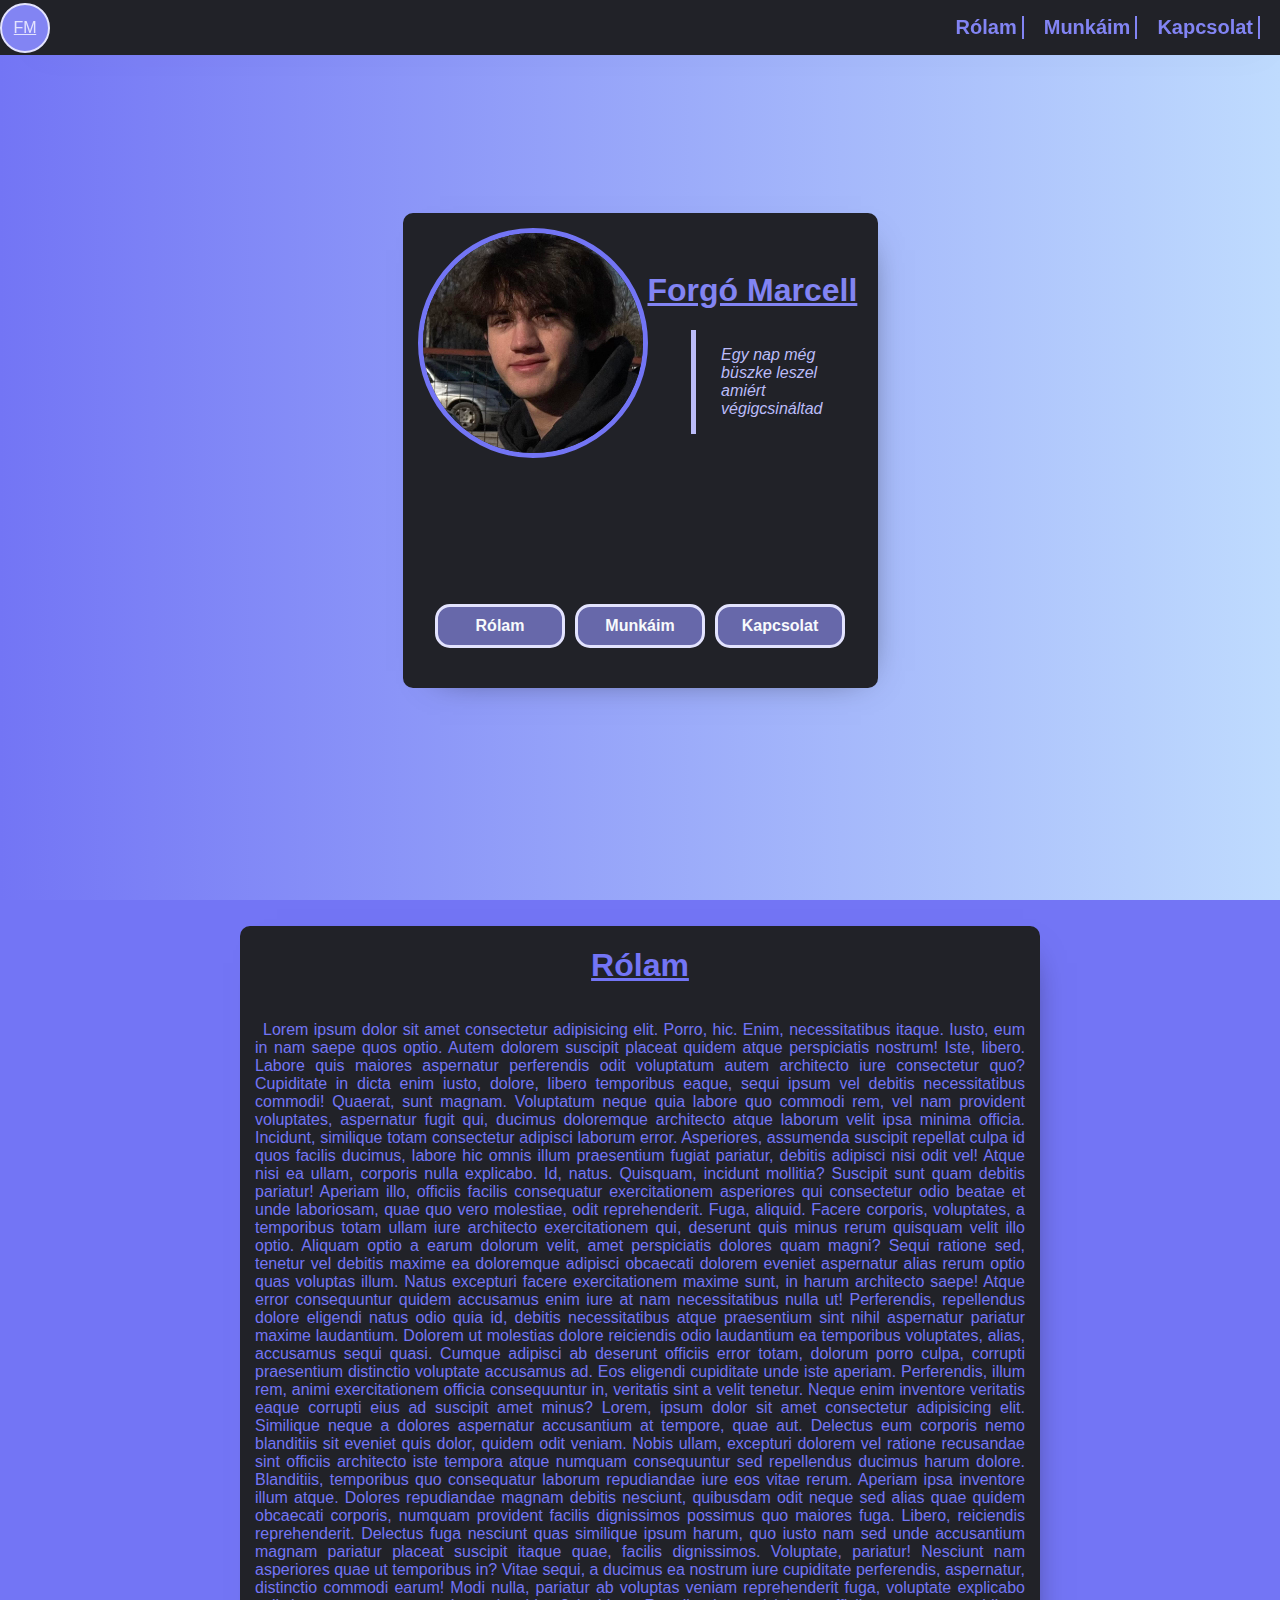
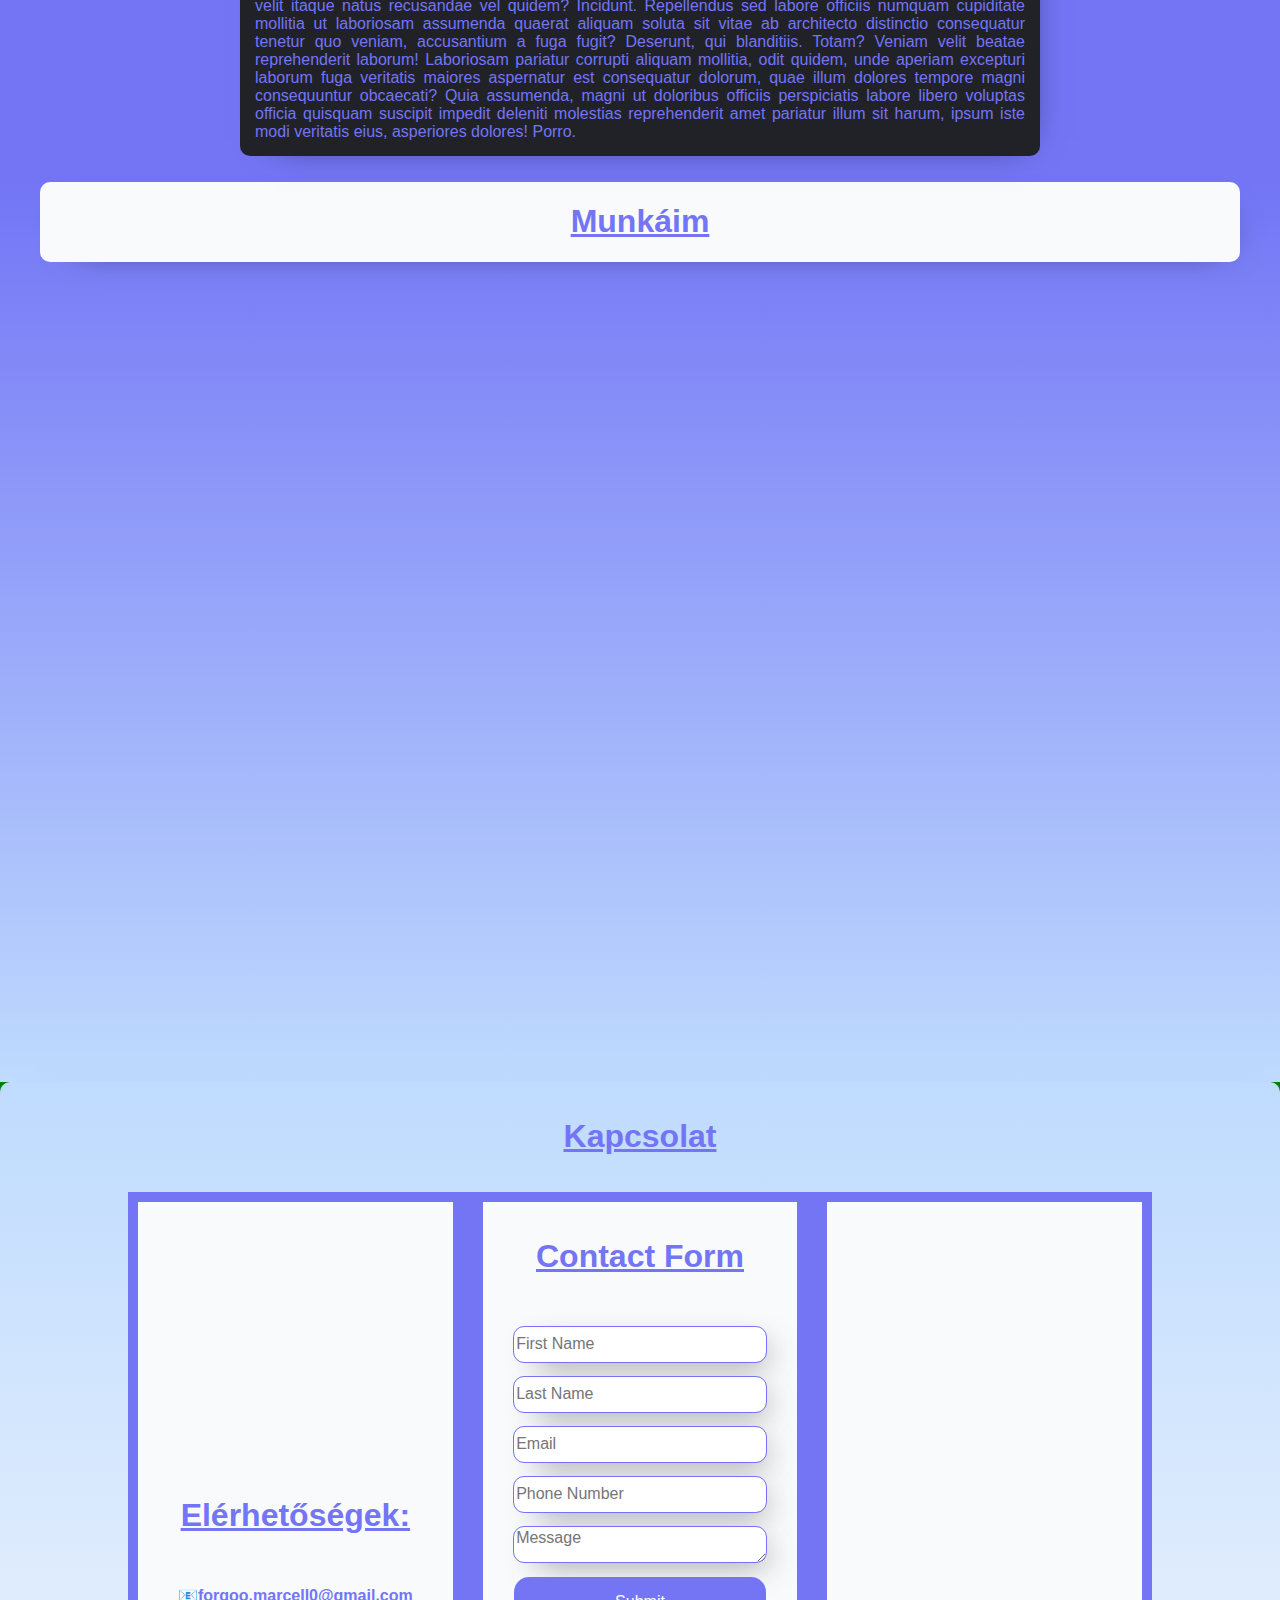
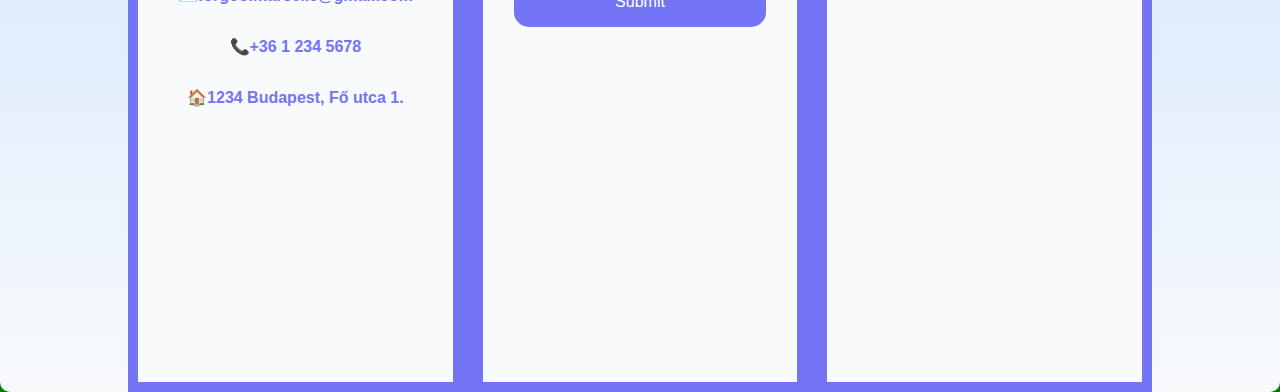
==== commit b5fe88c8: "Final changes" ====
--- a/portfolio_forras.html
+++ b/portfolio_forras.html
@@ -24,12 +24,12 @@
             <div class="homeContainer">
                 <div class="hcTop">
                     <div class="hc1">
-                        <img src="0.jpg" class="pfp" alt="saját fotó">  
+                        <img src="pfp.jpg" class="pfp" alt="saját fotó">  
                     </div>
                     <div class="hc2">
                         <h1>Forgó Marcell</h1>
                         <div class="motto">
-                            <blockquote>mottó meow meow meow meow meow meow</blockquote>
+                            <blockquote>Egy nap még büszke leszel amiért végigcsináltad</blockquote>
 
                         </div>
                     </div>
@@ -88,9 +88,9 @@
                 <div class="contactContent">
                     <div class="contactContacts">
                         <h1>Elérhetőségek:</h1>
-                        <p>forgoo.marcell0@gmail.com</p>
-                        <p>+36 1 234 5678</p>
-                        <p>1234 Budapest, Fő utca 1.</p>
+                        <p>📧forgoo.marcell0@gmail.com</p>
+                        <p>📞+36 1 234 5678</p>
+                        <p>🏠1234 Budapest, Fő utca 1.</p>
                     </div>
                     <div class="contactForm">
                         <h1>Contact Form</h1>
--- a/style.css
+++ b/style.css
@@ -13,7 +13,7 @@
     position: fixed;
     top: 0;
     width: 100%;
-    background-color: rgb(248, 250, 252);
+    background-color: #212228;
     -webkit-box-shadow: 10px 10px 36px -27px rgba(0,0,0,0.75);
 -moz-box-shadow: 10px 10px 36px -27px rgba(0,0,0,0.75);
 box-shadow: 10px 10px 36px -27px rgba(0,0,0,0.75);
@@ -25,7 +25,7 @@
 }
 
 ol{
-    background: rgb(248, 250, 252);
+    background: transparent;
     width: 100vw;
     display: flex;
     flex-direction: row;
@@ -65,10 +65,13 @@
     border-radius: 50%;
     min-height: 50px;
     min-width: 50px;
+    max-height: 50px;
+    max-width: 50px;
     margin: auto 0px auto 0px;
     display: flex;
     align-items: center;
     justify-content: center;
+    border: 2px solid rgb(227, 227, 254);
 }
 
 .logo p{
@@ -94,6 +97,7 @@
     background-size: cover;
     background-position: center;
     border: 5px solid rgb(115, 117, 245);
+    object-fit: cover;
 }
 
 .btnHolder{
@@ -104,9 +108,8 @@
     align-items: end;
     justify-content: center;
     min-height: 200px;
-    background-color: red;
+    background-color: transparent;
     flex-wrap: wrap;
-    background-color: rgb(227, 227, 254);
 }
 
 .btn{
@@ -123,7 +126,7 @@
 }
 
 .btn:hover{
-    background-color: rgb(248, 250, 252);
+    background-color: #212228;
     text-decoration: underline;
     color: rgb(130, 132, 243);
     transition: 0.2s;
@@ -138,7 +141,7 @@
     min-height: 475px;
     width: 475px;
     border-radius: 10px;
-    background-color: rgb(227, 227, 254);
+    background-color: #212228;
     border-radius: 10px;
     padding: 15px;
     -webkit-box-shadow: 10px 10px 36px -27px rgba(0,0,0,0.75);
@@ -179,12 +182,14 @@
     justify-content: end;
     width: 80%;
     align-self: flex-end;
+    color: rgb(187, 188, 248);
+    font-style: italic;
     border-left:rgb(187, 188, 248) 5px solid;
     text-decoration: none;
 }
 
 #about{  
-    background-image: linear-gradient( rgb(115, 117, 245), rgb(191, 219, 254));
+    background-color: rgb(115, 117, 245);
     padding: 10px;
     display: flex;
     align-items: center;
@@ -196,7 +201,7 @@
     flex-direction: column;
     margin: 1rem auto;  
     max-width: 800px;
-    background-color: rgb(248, 250, 252);
+    background-color: #212228;
     -webkit-box-shadow: 10px 10px 36px -27px rgba(0,0,0,0.75);
     -moz-box-shadow: 10px 10px 36px -27px rgba(0,0,0,0.75);
     box-shadow: 10px 10px 36px -27px rgba(0,0,0,0.75);
@@ -224,8 +229,7 @@
 }
 
 #work{
-    background-color: violet;
-        background-image: linear-gradient( rgb(191, 219, 254),violet);
+        background-image: linear-gradient( rgb(115, 117, 245),rgb(191, 219, 254));
 
     min-height: 100vh;
 }
@@ -348,15 +352,15 @@
     flex-direction: column;
     margin: 0 auto;  
     max-width: 100%;
-    height: 800px;
-    background-color: rgb(210, 99, 66);
-    -webkit-box-shadow: 10px 10px 36px -27px rgba(0,0,0,0.75);
+    min-height: 800px;
+    background-image: linear-gradient( rgb(191, 219, 254),rgb(248, 250, 252));    -webkit-box-shadow: 10px 10px 36px -27px rgba(0,0,0,0.75);
     -moz-box-shadow: 10px 10px 36px -27px rgba(0,0,0,0.75);
     box-shadow: 10px 10px 36px -27px rgba(0,0,0,0.75);
     border-radius: 10px;
 }
 
 .contactHolder h1{
+    text-align: center;
     padding: 15px;
     color: rgb(115, 117, 245);
     text-decoration: underline;
@@ -368,18 +372,26 @@
     display: flex;
     width: 80%;
     margin: 0 auto;
-    background-color: rgb(209, 209, 209);
+    background-color: rgb(115, 117, 245);
+    gap: 10px;
     height: 100%;
     flex-wrap: wrap;
+    min-height: 800px;
 }
 
 .contactContacts {
-    background-color: yellow;
-    display: flex;
-    flex-direction: column;
-    flex: 1;
-    align-items: center;
-    justify-content: center;
+    background-color: rgb(248, 250, 252);
+    display: flex;
+    flex-direction: column;
+    flex: 1;
+    min-width: 200px;
+    text-wrap: nowrap;
+    align-items: center;
+    justify-content: center;
+    margin: 10px;
+    color: rgb(115, 117, 245);
+    font-size: 1rem;
+    font-weight: bold;
 }
 
 .contactForm{
@@ -388,6 +400,8 @@
     flex-direction: column;
     gap:15px;
     flex: 1;
+    margin: 10px;
+    min-width: 200px;
 
 }
 
@@ -401,6 +415,7 @@
 -moz-box-shadow: 11px 10px 31px -12px rgba(0,0,0,0.75);
 box-shadow: 11px 10px 31px -12px rgba(0,0,0,0.75);
     border: none;
+    outline: 1px solid rgb(115, 117, 245);
 }
 
 .contactInput textarea{
@@ -415,12 +430,12 @@
 
 .contactMap{
     display: flex;
-    background-color: red;
-    flex-direction: column;
-    align-items: center;
-    justify-content: center;
-    flex: 1;
-
+    background-color: rgb(248, 250, 252);
+    flex-direction: column;
+    align-items: center;
+    justify-content: center;
+    flex: 1;
+    margin: 10px;
 }
 
 .submitBtn{
@@ -431,18 +446,28 @@
     color: white;
     border-radius: 15px;
     border: none;
+    font-size: 1rem;
+    padding: 10px;
 }
 
 .submitBtn:hover{
-    background:rgb(86, 89, 246);
+    border:2px solid rgb(86, 89, 246);
     transition: 0.25s;
     transform: scale(1.05);
-    border: none;
+    text-decoration: underline;
+    color: rgb(86, 89, 246);
+    background-color: rgb(248, 250, 252);
 }
 
 .contactMap iframe{
     display: flex;
-    max-width: 500px;
-    min-width: 150px;
+    width: 100%;
+    min-width: 200px;
     height: 100%;
+}
+
+@media screen and (max-width:1000px) {
+    .contactContacts{
+        flex-direction: column;
+    }
 }